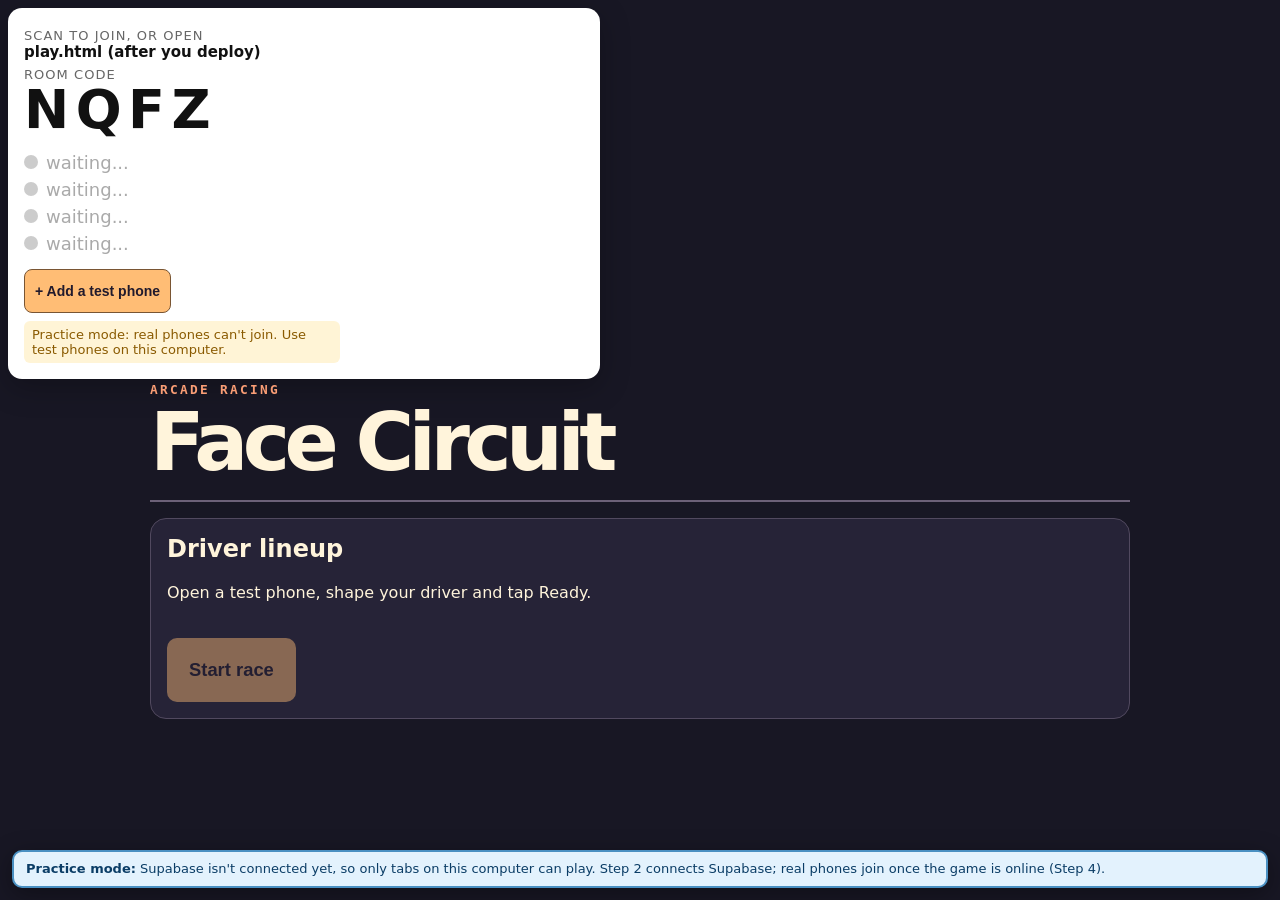
==== screen.html @ 51b79ff6 "Add Face Circuit with optional tilt steering" ====
<!doctype html>
<html lang="en">
<head>
  <meta charset="utf-8">
  <meta name="viewport" content="width=device-width, initial-scale=1">
  <title>Game Screen</title>
  <link rel="stylesheet" href="engine.css">
  <link rel="stylesheet" href="game.css">
</head>
<body class="screen">

  <!-- The join panel (QR code, room code, players). The engine fills it in.
       Keep this element. Move it or hide it with room.showJoin(false). -->
  <div id="join-panel"></div>

  <!-- YOUR GAME'S SCREEN. Everything the room watches goes in here.
       screen-game.js draws into it. Change freely. -->
  <main id="stage"></main>

  <!-- Script order matters. Keep these five lines in this order. -->
  <script src="lib/supabase.js"></script>
  <script src="lib/qrcode.js"></script>
  <script src="config.js"></script>
  <script src="engine.js"></script>
  <script src="kart.js"></script>
  <script src="screen-game.js"></script>
</body>
</html>
---- engine.css ----
/* ENGINE.CSS - styles for the join panel, join form and banners.
   Don't edit. Restyle your game in game.css instead. */

.engine-banner { position: fixed; left: 12px; right: 12px; top: 12px; z-index: 9999; padding: 14px 18px;
  border-radius: 10px; font: 16px/1.4 system-ui, sans-serif; box-shadow: 0 6px 24px rgba(0,0,0,.35); display: none; }
.engine-banner code { background: rgba(0,0,0,.12); padding: 1px 5px; border-radius: 4px; }
.engine-banner-error { background: #FFE3E0; color: #7A1408; border: 2px solid #C0392B; }
.engine-banner-warn  { background: #FFF4D6; color: #6B4E00; border: 2px solid #E0A800; }
.engine-banner-info  { background: #E3F2FD; color: #0B3D66; border: 2px solid #4A90C2; top: auto; bottom: 12px; font-size: 13px; padding: 8px 12px; }

/* join panel (screen) */
#join-panel { display: flex; gap: 18px; align-items: flex-start; background: #fff; color: #111; padding: 16px;
  border-radius: 14px; box-shadow: 0 8px 30px rgba(0,0,0,.25); font-family: system-ui, sans-serif; max-width: 560px; }
.jp-qr svg { width: 220px; height: 220px; display: block; }
.jp-info { min-width: 220px; }
.jp-label { font-size: 13px; text-transform: uppercase; letter-spacing: .08em; color: #666; margin-top: 4px; }
.jp-url { font-size: 15px; font-weight: 600; word-break: break-all; margin-bottom: 6px; }
.jp-code { font-size: 54px; font-weight: 800; letter-spacing: .12em; line-height: 1.05; }
.jp-list { list-style: none; padding: 0; margin: 10px 0 4px; font-size: 18px; }
.jp-list li { display: flex; align-items: center; gap: 8px; padding: 3px 0; }
.jp-dot { width: 14px; height: 14px; border-radius: 50%; background: var(--c, #ccc); display: inline-block; }
.jp-empty { color: #aaa; }
.jp-away { opacity: .45; }
.jp-spec { font-size: 14px; color: #666; }
.jp-test { margin-top: 8px; font-size: 14px; padding: 6px 10px; border-radius: 8px; border: 1px solid #bbb; background: #f6f6f6; cursor: pointer; }
.jp-note { margin-top: 8px; font-size: 13px; color: #8a5a00; background: #fff4d6; padding: 6px 8px; border-radius: 6px; max-width: 300px; }

/* join form (phone) */
#join-form { max-width: 420px; margin: 0 auto; padding: 28px 20px; font-family: system-ui, sans-serif; }
.jf-title { font-size: 30px; margin: 0 0 18px; }
.jf-label { display: block; font-size: 15px; color: #444; margin-bottom: 14px; }
.jf-label input { display: block; width: 100%; box-sizing: border-box; font-size: 24px; padding: 12px; margin-top: 6px;
  border: 2px solid #ccc; border-radius: 10px; text-transform: none; }
#jf-code { text-transform: uppercase; letter-spacing: .15em; }
#jf-go { width: 100%; font-size: 24px; padding: 16px; border: 0; border-radius: 12px; background: #111; color: #fff; font-weight: 700; }
#jf-go:disabled { opacity: .5; }
.jf-status { margin-top: 14px; font-size: 16px; color: #555; min-height: 1.4em; }

/* "you are" tag (phone) */
#me-tag { display: inline-flex; align-items: center; gap: 8px; font: 600 16px system-ui, sans-serif; }
.me-dot { width: 16px; height: 16px; border-radius: 50%; background: var(--me, #999); display: inline-block; }
---- game.css ----
:root{color-scheme:dark;font-family:system-ui,sans-serif;color:#fff4db}
body{background:#181724;color:#fff4db}
[hidden]{display:none!important}
#stage{max-width:980px;margin:auto}
.mast{border-bottom:2px solid #6c6178;margin-bottom:16px;padding-bottom:12px}
.mast span{font:700 .8rem monospace;letter-spacing:.18em;color:#f99d75}
.mast h1{font-size:clamp(2.5rem,7vw,5rem);line-height:1;margin:5px 0;letter-spacing:-.07em}
#prep,#race,#editor{padding:16px;background:#262337;border:1px solid #51495f;border-radius:16px}
#prep h2{margin-top:0}
#lineup{display:grid;grid-template-columns:repeat(auto-fit,minmax(110px,1fr));gap:12px;margin:18px 0}
#lineup article{display:grid;text-align:center;padding:12px;background:#342e46;border-radius:12px}
#lineup svg{width:100%;max-width:120px;margin:auto}
#lineup span{color:#f99d75}
#stage button,#controls button{min-height:64px;padding:10px 22px;border:0;border-radius:10px;background:#ffbd75;color:#211a2c;font-weight:900;font-size:1.15rem;cursor:pointer}
#stage button:disabled{opacity:.45;cursor:default}
.board{position:relative}
canvas{display:block;width:100%;image-rendering:pixelated;border-radius:10px}
#signal{position:absolute;inset:0;display:grid;place-items:center;font-size:clamp(2.3rem,8vw,6rem);font-weight:1000;color:#ffbd75;text-shadow:4px 4px #241c32;pointer-events:none}
#standings{padding:14px 0;font:700 clamp(.8rem,2.2vw,1.2rem) monospace}
#editor{display:grid;gap:12px}
#face{width:min(100%,310px);margin:auto;display:block;background:#c8b5db;border-radius:14px;touch-action:none}
#face circle{cursor:grab}
.paint{display:flex;justify-content:space-between;align-items:center;min-height:64px}
#paint{width:75px;height:60px}
#pedals{display:grid;grid-template-columns:1fr 1.4fr 1fr;gap:8px}
#controls #pedals button{min-height:100px;touch-action:none;user-select:none;padding:6px}
#controls #pedals button:active{background:#a7e4c6}
#join-panel .jp-test{background:#ffbd75;color:#211a2c;border:1px solid #795533;min-height:44px;font-weight:800}
#controls #ability-use{grid-column:1/-1;min-height:64px;background:#a7e4c6} #controls #ability-use:disabled{opacity:.55} #ability-choice{min-height:48px;font:inherit;margin-left:8px} #ability-description{margin:0}
#controls.tilt-mode #pedals{grid-template-columns:1fr} #controls.tilt-mode [data-key="left"],#controls.tilt-mode [data-key="right"]{display:none} #tilt-status{min-height:1.3em}
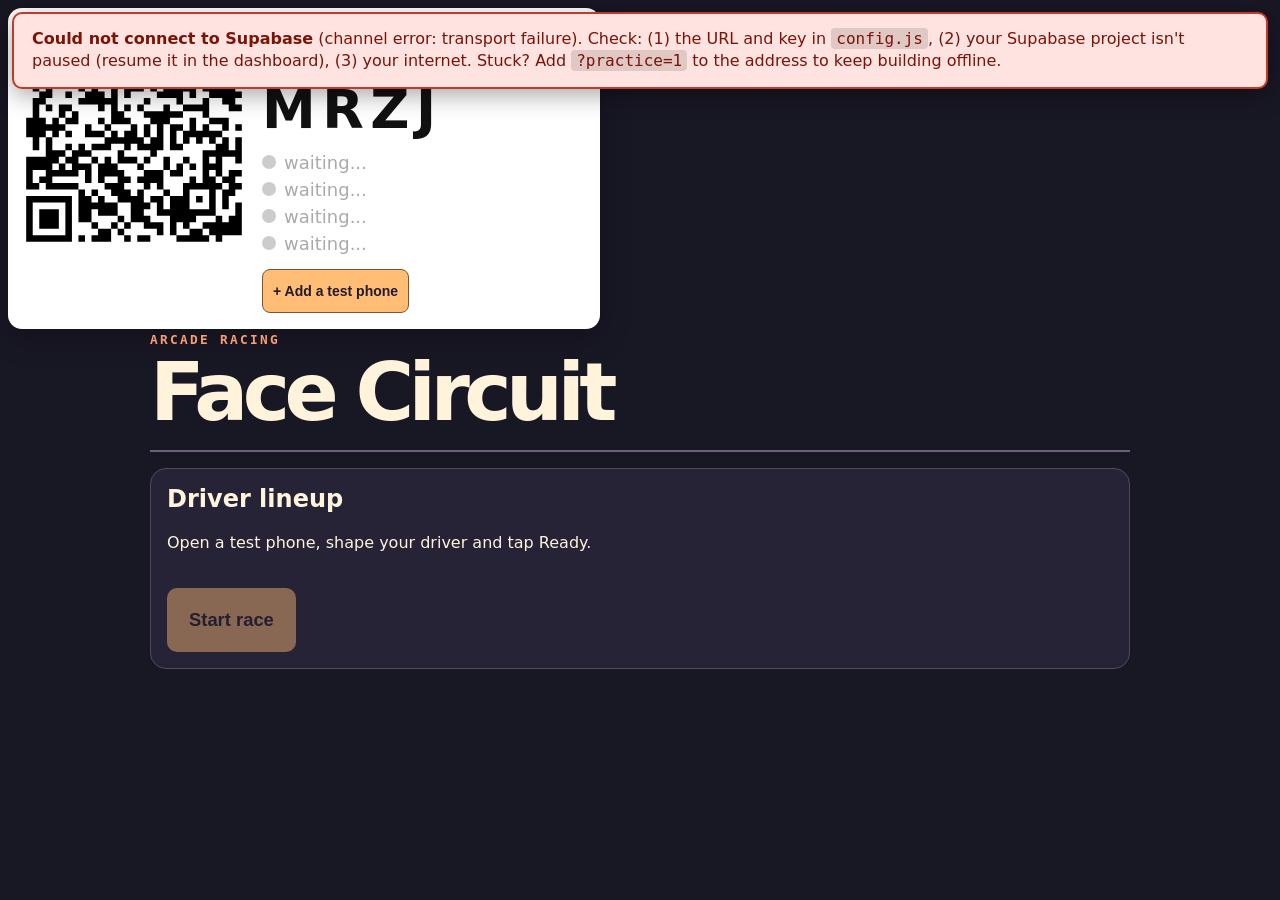
==== commit 25ffff60: "Prevent iOS control selection and reset at road edge" ====
--- a/screen.html
+++ b/screen.html
@@ -5,7 +5,7 @@
   <meta name="viewport" content="width=device-width, initial-scale=1">
   <title>Game Screen</title>
   <link rel="stylesheet" href="engine.css">
-  <link rel="stylesheet" href="game.css">
+  <link rel="stylesheet" href="game.css?v=road-touch">
 </head>
 <body class="screen">
 
@@ -23,7 +23,7 @@
   <script src="config.js"></script>
   <script src="engine.js"></script>
   <script src="kart.js"></script>
-  <script src="screen-game.js"></script>
+  <script src="screen-game.js?v=road-touch"></script>
 </body>
 </html>
 
--- a/game.css
+++ b/game.css
@@ -27,4 +27,12 @@
 #controls #pedals button:active{background:#a7e4c6}
 #join-panel .jp-test{background:#ffbd75;color:#211a2c;border:1px solid #795533;min-height:44px;font-weight:800}
 #controls #ability-use{grid-column:1/-1;min-height:64px;background:#a7e4c6} #controls #ability-use:disabled{opacity:.55} #ability-choice{min-height:48px;font:inherit;margin-left:8px} #ability-description{margin:0}
-#controls.tilt-mode #pedals{grid-template-columns:1fr} #controls.tilt-mode [data-key="left"],#controls.tilt-mode [data-key="right"]{display:none} #tilt-status{min-height:1.3em}
+
+
+#pedals{grid-template-columns:1.35fr 1fr;gap:14px}
+.steering{display:grid;grid-template-columns:1fr 1fr;gap:5px}
+#controls.swapped #pedals{grid-template-columns:1fr 1.35fr}
+#controls.swapped [data-key="gas"]{grid-column:1;grid-row:1}
+#controls.swapped .steering{grid-column:2;grid-row:1}
+#steering-mode{margin-bottom:12px}
+#pedals,#pedals *{-webkit-touch-callout:none;-webkit-user-select:none;user-select:none;touch-action:none}
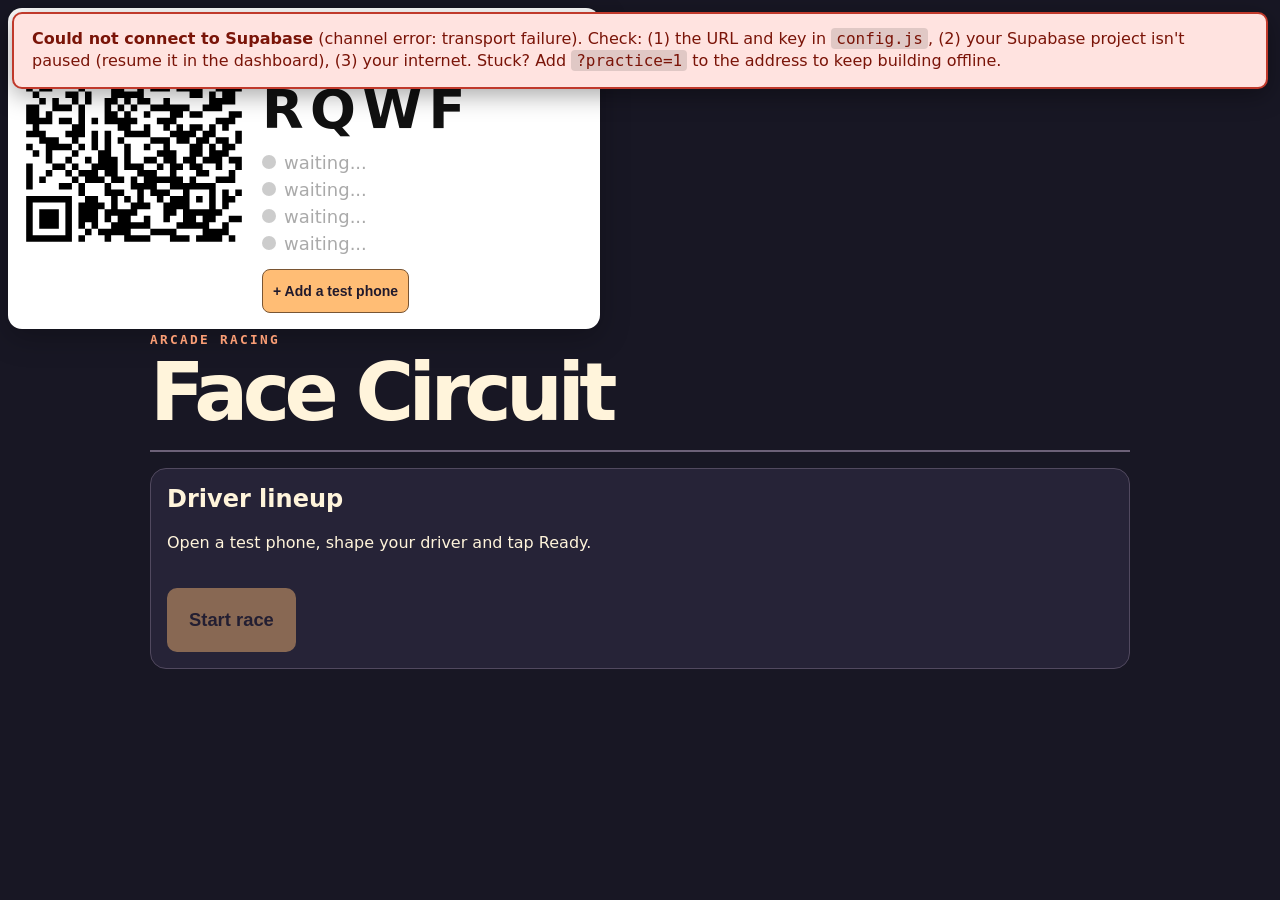
==== commit a3301a0e: "Support simultaneous touch controls and soften kart handling" ====
--- a/screen.html
+++ b/screen.html
@@ -23,7 +23,7 @@
   <script src="config.js"></script>
   <script src="engine.js"></script>
   <script src="kart.js"></script>
-  <script src="screen-game.js?v=road-touch"></script>
+  <script src="screen-game.js?v=dual-touch"></script>
 </body>
 </html>
 
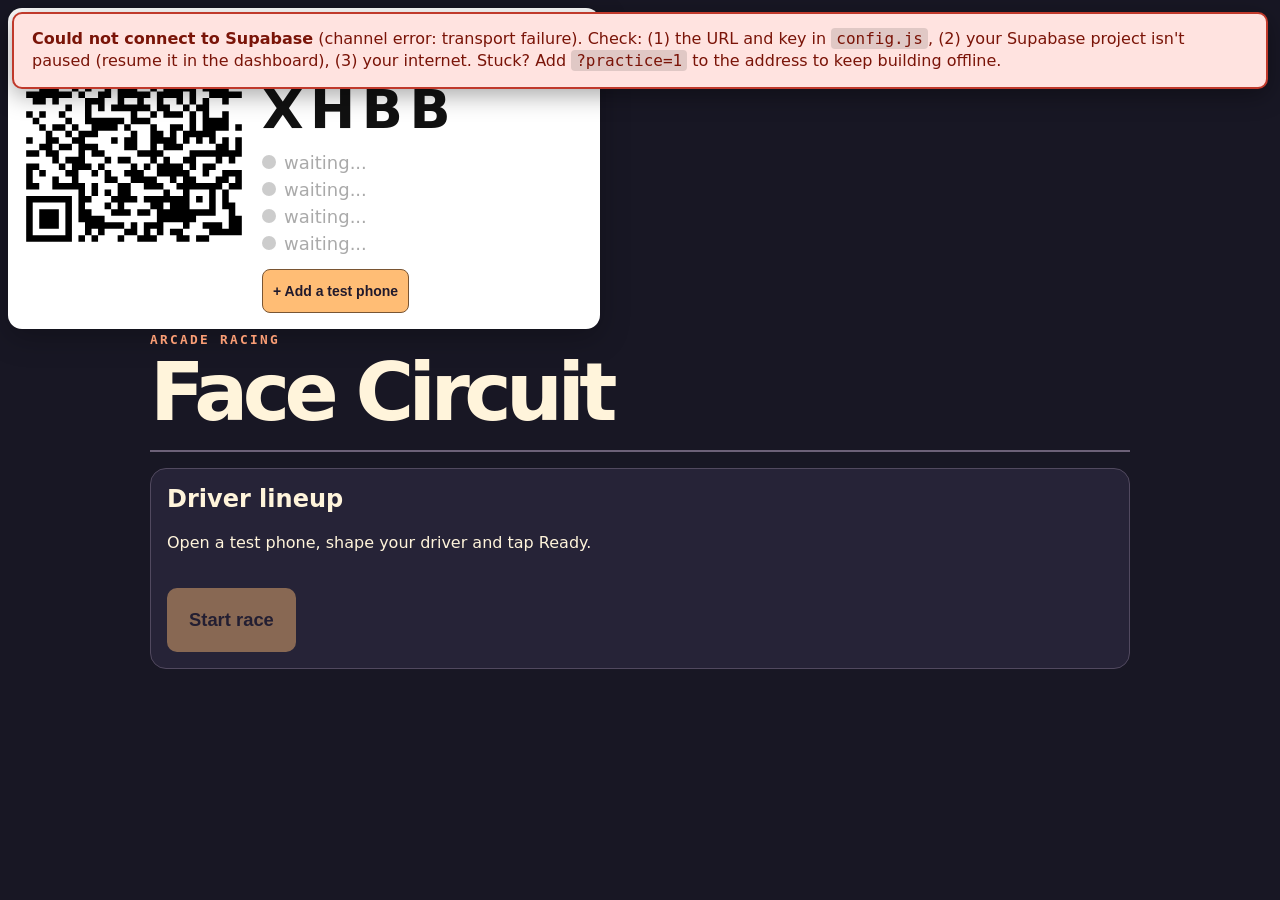
==== commit 03047f17: "Let the host remove away players" ====
--- a/screen.html
+++ b/screen.html
@@ -5,7 +5,7 @@
   <meta name="viewport" content="width=device-width, initial-scale=1">
   <title>Game Screen</title>
   <link rel="stylesheet" href="engine.css">
-  <link rel="stylesheet" href="game.css?v=road-touch">
+  <link rel="stylesheet" href="game.css?v=away-kick">
 </head>
 <body class="screen">
 
@@ -21,9 +21,9 @@
   <script src="lib/supabase.js"></script>
   <script src="lib/qrcode.js"></script>
   <script src="config.js"></script>
-  <script src="engine.js"></script>
+  <script src="engine.js?v=away-kick"></script>
   <script src="kart.js"></script>
-  <script src="screen-game.js?v=dual-touch"></script>
+  <script src="screen-game.js?v=away-kick"></script>
 </body>
 </html>
 
--- a/game.css
+++ b/game.css
@@ -36,3 +36,4 @@
 #controls.swapped .steering{grid-column:2;grid-row:1}
 #steering-mode{margin-bottom:12px}
 #pedals,#pedals *{-webkit-touch-callout:none;-webkit-user-select:none;user-select:none;touch-action:none}
+#join-panel .jp-away{opacity:1;color:#595959} .jp-kick{color:#611f21;background:#ffe5df;border:1px solid #a76a67;border-radius:6px;padding:5px 9px;cursor:pointer}
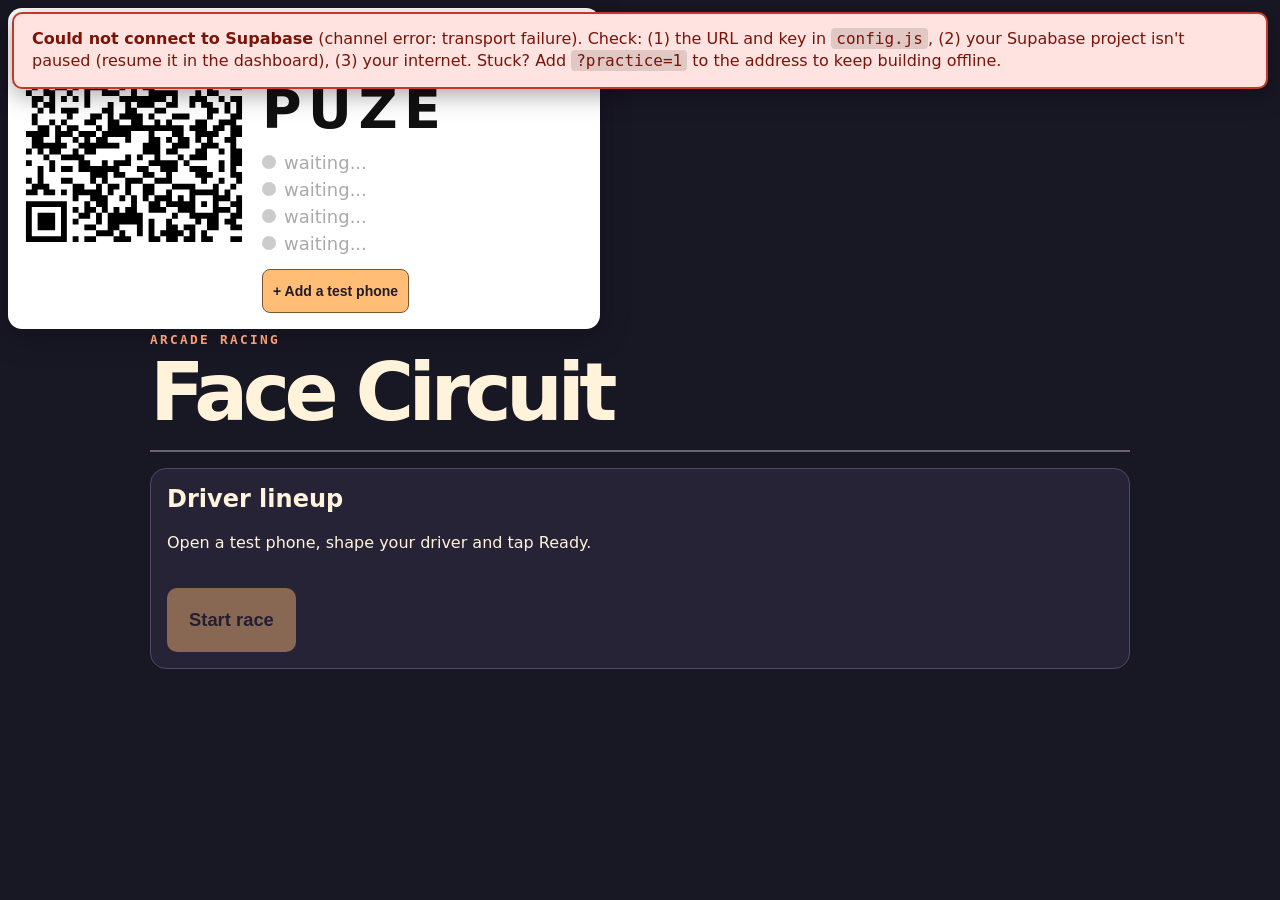
==== commit 5b912e0e: "Refresh controller URL in race QR codes" ====
--- a/screen.html
+++ b/screen.html
@@ -21,7 +21,7 @@
   <script src="lib/supabase.js"></script>
   <script src="lib/qrcode.js"></script>
   <script src="config.js"></script>
-  <script src="engine.js?v=away-kick"></script>
+  <script src="engine.js?v=thumbstick-link"></script>
   <script src="kart.js"></script>
   <script src="screen-game.js?v=away-kick"></script>
 </body>
--- a/game.css
+++ b/game.css
@@ -30,7 +30,9 @@
 
 
 #pedals{grid-template-columns:1.35fr 1fr;gap:14px}
-.steering{display:grid;grid-template-columns:1fr 1fr;gap:5px}
+.steering{min-height:100px;position:relative;display:grid;place-items:center;background:#39334e;border:1px solid #706581;border-radius:10px;overflow:hidden;cursor:ew-resize}
+.stick-rail{position:absolute;width:92px;height:14px;border-radius:20px;background:#1e1a2d;pointer-events:none}
+.stick-knob{position:relative;display:grid;place-items:center;width:48px;height:48px;border-radius:50%;background:#f7d3a2;color:#241c32;font-size:24px;font-weight:900;transform:translateX(var(--shift,0));pointer-events:none}
 #controls.swapped #pedals{grid-template-columns:1fr 1.35fr}
 #controls.swapped [data-key="gas"]{grid-column:1;grid-row:1}
 #controls.swapped .steering{grid-column:2;grid-row:1}
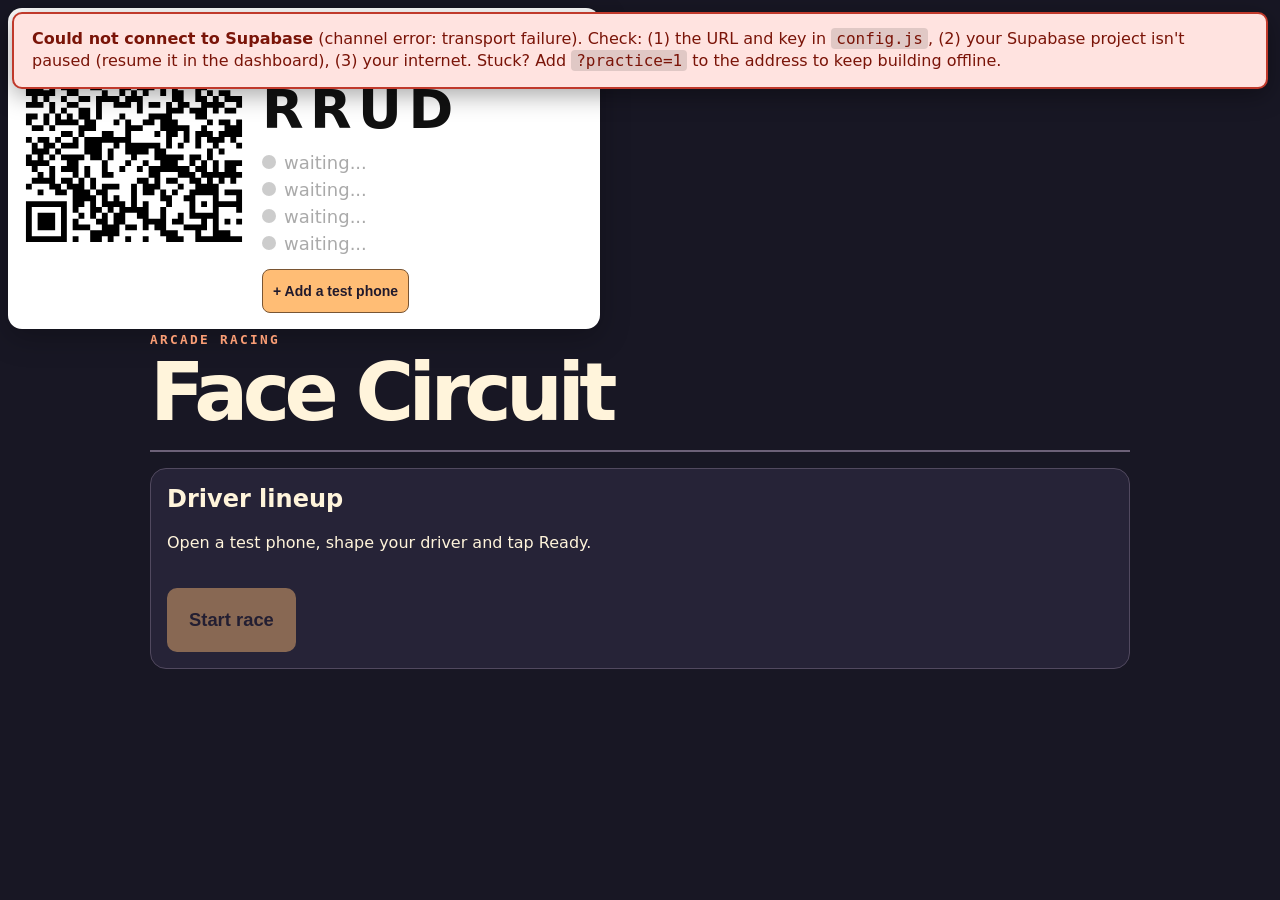
==== commit 26b1c5be: "Drive with one two-axis bubble joystick" ====
--- a/screen.html
+++ b/screen.html
@@ -5,7 +5,7 @@
   <meta name="viewport" content="width=device-width, initial-scale=1">
   <title>Game Screen</title>
   <link rel="stylesheet" href="engine.css">
-  <link rel="stylesheet" href="game.css?v=away-kick">
+  <link rel="stylesheet" href="game.css?v=bubble-drive">
 </head>
 <body class="screen">
 
@@ -21,9 +21,9 @@
   <script src="lib/supabase.js"></script>
   <script src="lib/qrcode.js"></script>
   <script src="config.js"></script>
-  <script src="engine.js?v=thumbstick-link"></script>
+  <script src="engine.js?v=bubble-drive"></script>
   <script src="kart.js"></script>
-  <script src="screen-game.js?v=away-kick"></script>
+  <script src="screen-game.js?v=bubble-drive"></script>
 </body>
 </html>
 
--- a/game.css
+++ b/game.css
@@ -39,3 +39,8 @@
 #steering-mode{margin-bottom:12px}
 #pedals,#pedals *{-webkit-touch-callout:none;-webkit-user-select:none;user-select:none;touch-action:none}
 #join-panel .jp-away{opacity:1;color:#595959} .jp-kick{color:#611f21;background:#ffe5df;border:1px solid #a76a67;border-radius:6px;padding:5px 9px;cursor:pointer}
+
+.steering{width:128px;height:128px;border-radius:50%;background:#39334e;cursor:grab}
+.stick-knob{transform:translate(var(--shift,0px),var(--rise,0px))}
+#controls #pedals{grid-template-columns:1fr 1fr}
+#controls.swapped .steering{justify-self:end}
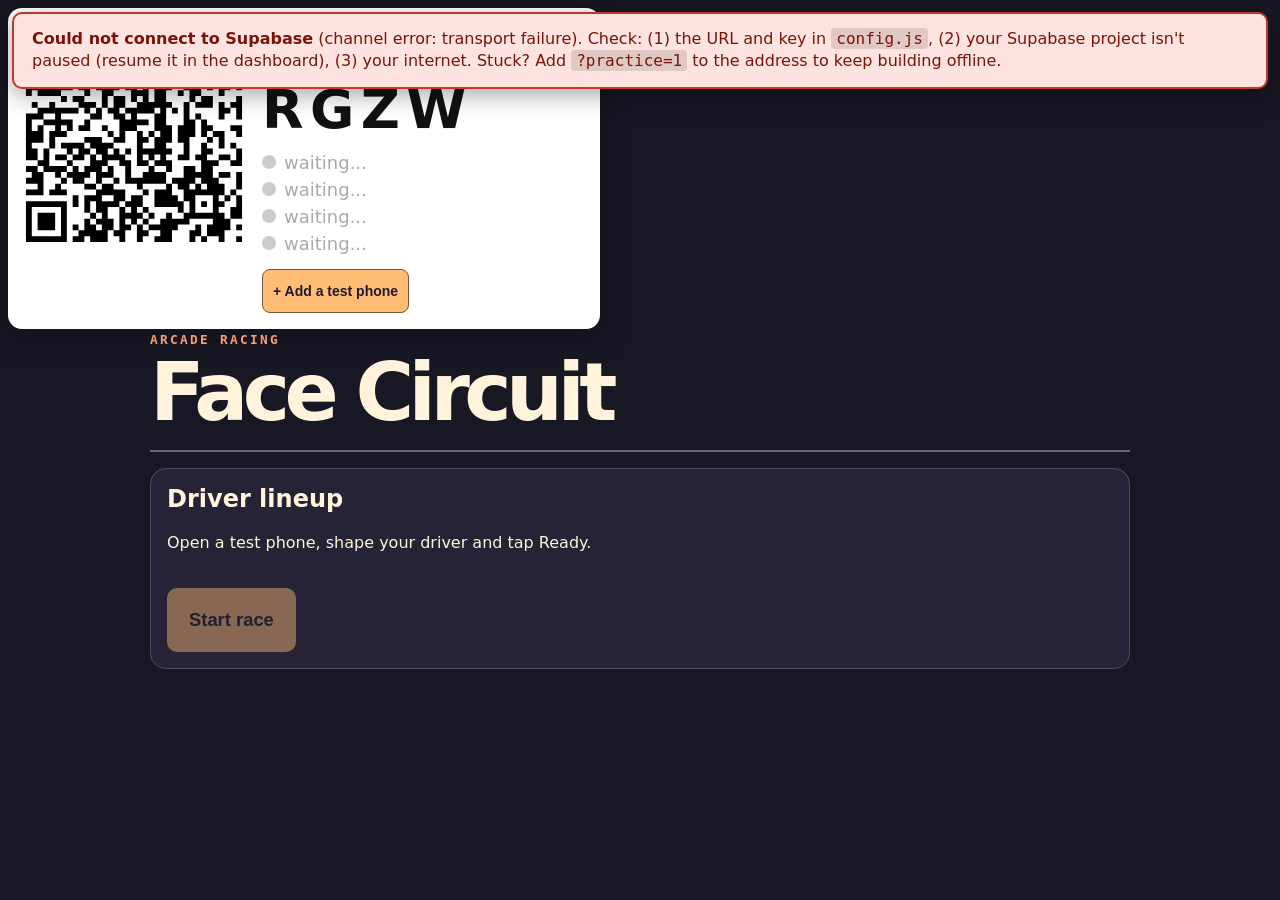
==== commit 97ba8159: "Show race results and reset beyond the curb" ====
--- a/screen.html
+++ b/screen.html
@@ -5,7 +5,7 @@
   <meta name="viewport" content="width=device-width, initial-scale=1">
   <title>Game Screen</title>
   <link rel="stylesheet" href="engine.css">
-  <link rel="stylesheet" href="game.css?v=bubble-drive">
+  <link rel="stylesheet" href="game.css?v=race-results">
 </head>
 <body class="screen">
 
@@ -23,7 +23,7 @@
   <script src="config.js"></script>
   <script src="engine.js?v=bubble-drive"></script>
   <script src="kart.js"></script>
-  <script src="screen-game.js?v=bubble-drive"></script>
+  <script src="screen-game.js?v=race-results"></script>
 </body>
 </html>
 
--- a/game.css
+++ b/game.css
@@ -44,3 +44,5 @@
 .stick-knob{transform:translate(var(--shift,0px),var(--rise,0px))}
 #controls #pedals{grid-template-columns:1fr 1fr}
 #controls.swapped .steering{justify-self:end}
+
+#results{background:#262337;border:1px solid #51495f;border-radius:16px;padding:20px} #results table{width:100%;border-collapse:collapse;margin:16px 0;font-variant-numeric:tabular-nums} #results th,#results td{text-align:left;padding:12px;border-bottom:1px solid #51495f}
